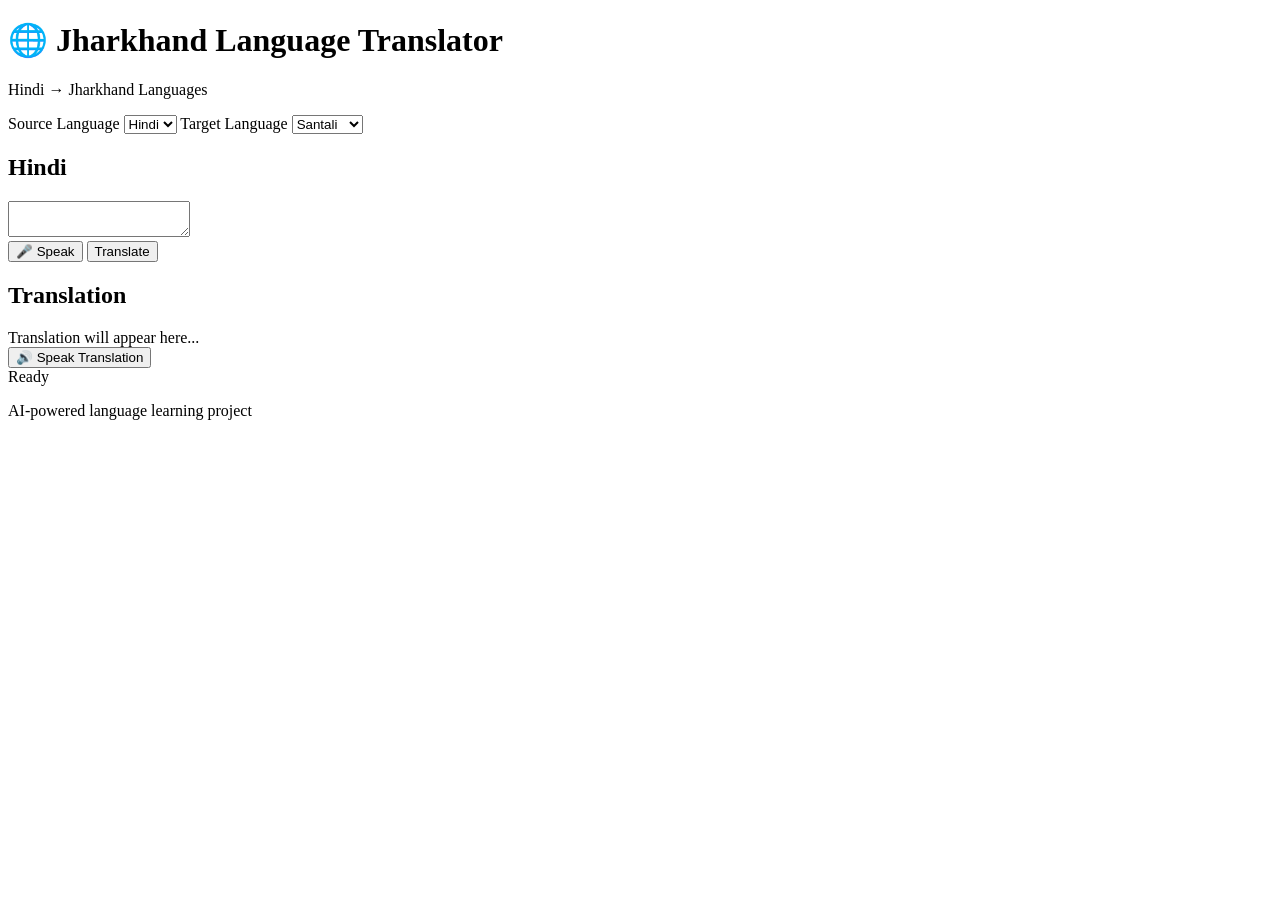
==== index.html @ dfadf44e "Rename index1.html to index.html" ====
<!DOCTYPE html>
<html lang="en">

<head>
    <meta charset="UTF-8">

    <meta name="viewport"
          content="width=device-width, initial-scale=1.0">

    <title>Jharkhand Language Translator</title>

    <link rel="stylesheet" href="style.css">
</head>

<body>

    <header>
        <h1>🌐 Jharkhand Language Translator</h1>

        <p>
            Hindi → Jharkhand Languages
        </p>
    </header>


    <main>

        <!-- Translation settings -->

        <section class="settings">

            <label>Source Language</label>

            <select id="sourceLanguage">

                <option value="hi">
                    Hindi
                </option>

            </select>


            <label>Target Language</label>

            <select id="targetLanguage">

                <option value="sat">
                    Santali
                </option>

                <option value="mundari">
                    Mundari
                </option>

                <option value="ho">
                    Ho
                </option>

                <option value="kurukh">
                    Kurukh
                </option>

            </select>

        </section>


        <!-- Input area -->

        <section class="translator">

            <div class="box">

                <h2>Hindi</h2>

                <textarea
                    id="inputText"
                    placeholder="Hindi mein type karein...">
                </textarea>


                <div class="buttons">

                    <button id="micButton">
                        🎤 Speak
                    </button>

                    <button id="translateButton">
                        Translate
                    </button>

                </div>

            </div>


            <!-- Output -->

            <div class="box">

                <h2>Translation</h2>

                <div id="outputText"
                     class="output">

                    Translation will appear here...

                </div>

                <button id="speakButton">
                    🔊 Speak Translation
                </button>

            </div>

        </section>


        <!-- Status -->

        <div id="status" class="status">

            Ready

        </div>

    </main>


    <footer>

        <p>
            AI-powered language learning project
        </p>

    </footer>


    <script src="script1.js"></script>

</body>

</html>
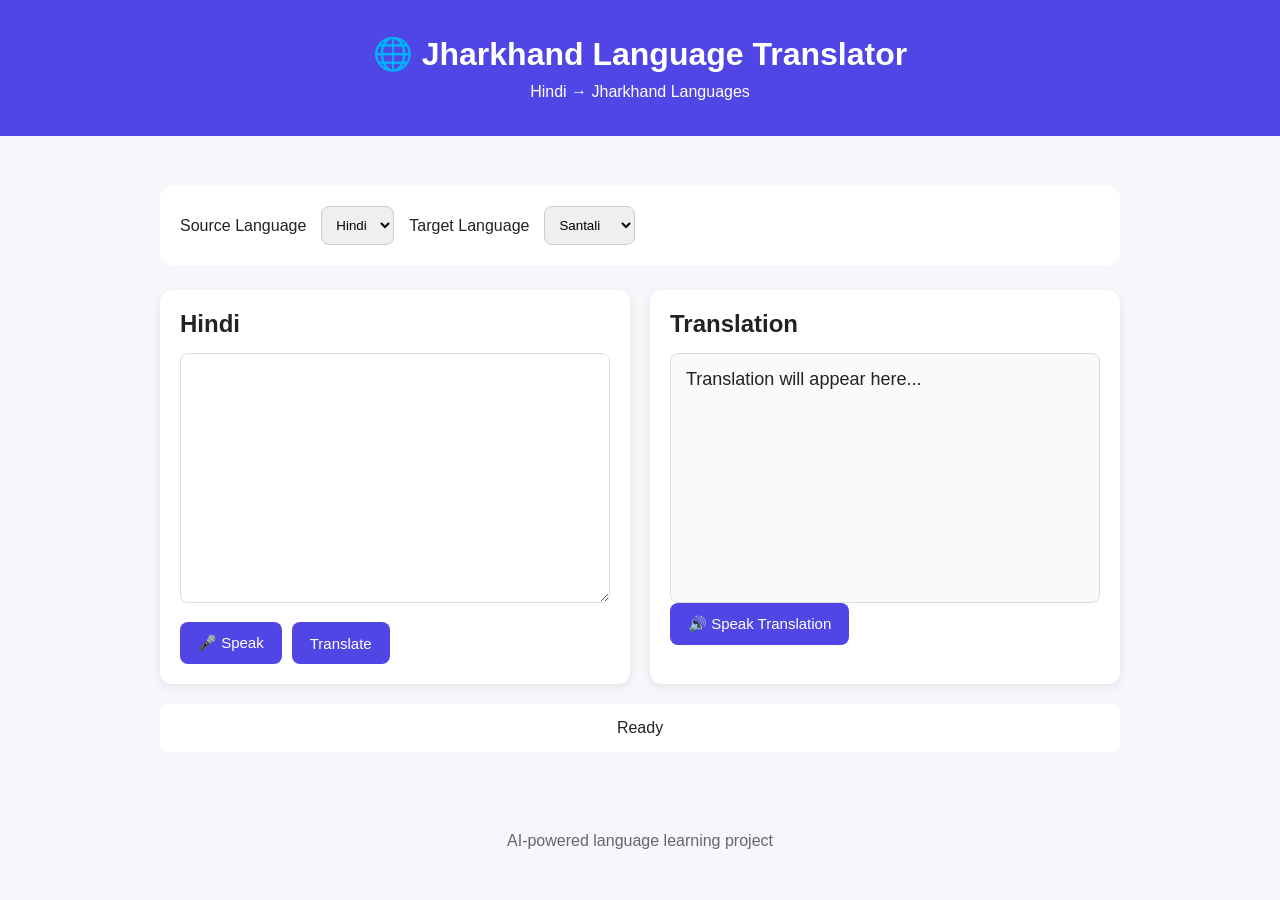
==== commit 42643b60: "Change script source in index.html Updated script source from 'script1.js' to 'script.js'." ====
--- a/index.html
+++ b/index.html
@@ -136,7 +136,7 @@
     </footer>
 
 
-    <script src="script1.js"></script>
+    <script src="script.js"></script>
 
 </body>
 
--- a/style.css
+++ b/style.css
@@ -0,0 +1,156 @@
+* {
+    box-sizing: border-box;
+    margin: 0;
+    padding: 0;
+}
+
+
+body {
+    font-family: Arial, sans-serif;
+    background: #f5f7fb;
+    color: #222;
+}
+
+
+header {
+    text-align: center;
+    background: #4f46e5;
+    color: white;
+    padding: 35px 20px;
+}
+
+
+header h1 {
+    margin-bottom: 10px;
+}
+
+
+main {
+    max-width: 1000px;
+    margin: 30px auto;
+    padding: 20px;
+}
+
+
+.settings {
+    background: white;
+    padding: 20px;
+    border-radius: 12px;
+    margin-bottom: 25px;
+
+    display: flex;
+    gap: 15px;
+    align-items: center;
+    flex-wrap: wrap;
+}
+
+
+select {
+    padding: 10px;
+    border: 1px solid #ccc;
+    border-radius: 8px;
+}
+
+
+.translator {
+    display: grid;
+    grid-template-columns: 1fr 1fr;
+    gap: 20px;
+}
+
+
+.box {
+    background: white;
+    padding: 20px;
+    border-radius: 12px;
+    box-shadow: 0 3px 10px rgba(0,0,0,0.08);
+}
+
+
+.box h2 {
+    margin-bottom: 15px;
+}
+
+
+textarea {
+    width: 100%;
+    height: 250px;
+    padding: 15px;
+
+    border: 1px solid #ddd;
+    border-radius: 8px;
+
+    font-size: 18px;
+
+    resize: vertical;
+}
+
+
+.output {
+    width: 100%;
+    min-height: 250px;
+
+    padding: 15px;
+
+    border: 1px solid #ddd;
+    border-radius: 8px;
+
+    font-size: 18px;
+
+    background: #fafafa;
+}
+
+
+.buttons {
+    display: flex;
+    gap: 10px;
+    margin-top: 15px;
+}
+
+
+button {
+    border: none;
+    padding: 12px 18px;
+
+    border-radius: 8px;
+
+    background: #4f46e5;
+    color: white;
+
+    cursor: pointer;
+
+    font-size: 15px;
+}
+
+
+button:hover {
+    background: #3730a3;
+}
+
+
+.status {
+    margin-top: 20px;
+    padding: 15px;
+
+    background: white;
+
+    border-radius: 8px;
+
+    text-align: center;
+}
+
+
+footer {
+    text-align: center;
+    padding: 30px;
+    color: #666;
+}
+
+
+@media (max-width: 700px) {
+
+    .translator {
+        grid-template-columns: 1fr;
+    }
+
+}
